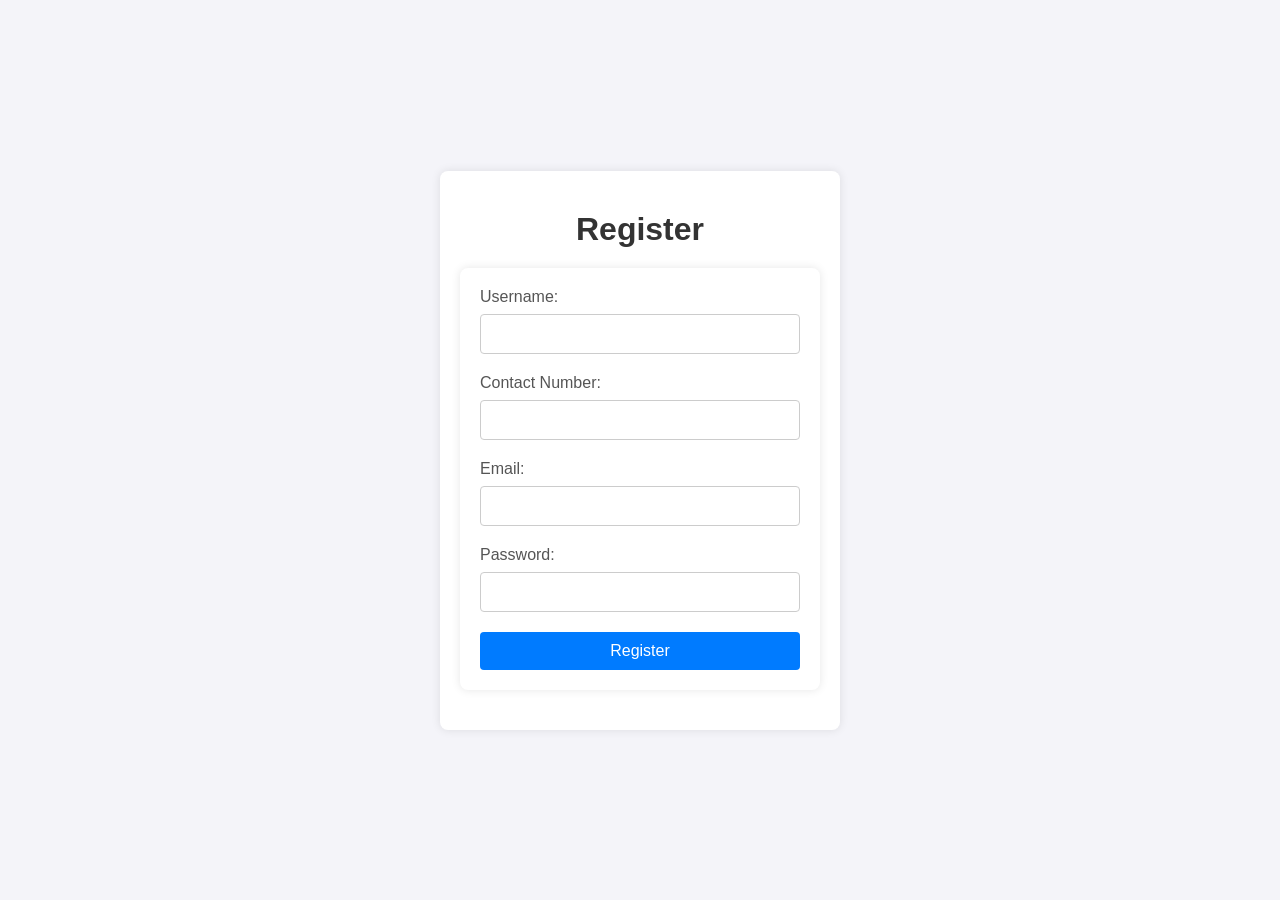
==== web-front-end/pages/register.html @ a79abc14 "bounty on auth init :sparkle:" ====
<!DOCTYPE html>
<html lang="en">

<head>
    <meta charset="UTF-8">
    <meta name="viewport" content="width=device-width, initial-scale=1.0">
    <title>Register</title>
    <link rel="stylesheet" href="../styles/styles.css">
    <style>
        body {
            font-family: Arial, sans-serif;
            display: flex;
            justify-content: center;
            align-items: center;
            height: 100vh;
            margin: 0;
            background-color: #f4f4f9;
        }

        h1 {
            margin-bottom: 20px;
            font-size: 2rem;
            color: #333;
        }

        .form-container {
            background: #fff;
            padding: 20px;
            border-radius: 8px;
            box-shadow: 0 0 10px rgba(0, 0, 0, 0.1);
            width: 100%;
            max-width: 400px;
            box-sizing: border-box;
        }

        label {
            display: block;
            margin-bottom: 8px;
            font-size: 1rem;
            color: #555;
        }

        input {
            width: 100%;
            padding: 10px;
            margin-bottom: 20px;
            border: 1px solid #ddd;
            border-radius: 4px;
            font-size: 1rem;
        }

        button {
            width: 100%;
            padding: 10px;
            background-color: #007bff;
            color: #fff;
            border: none;
            border-radius: 4px;
            font-size: 1rem;
            cursor: pointer;
            transition: background-color 0.3s ease;
        }

        button:hover {
            background-color: #0056b3;
        }
    </style>
</head>

<body>
    <div class="form-container">
        <h1>Register</h1>
        <form id="register-form">
            <label for="username">Username:</label>
            <input type="text" id="username" name="username" required>
            <label for="contact_number">Contact Number:</label>
            <input type="tel" id="contact_number" name="contact_number" required>
            <label for="email">Email:</label>
            <input type="email" id="email" name="email" required>
            <label for="password">Password:</label>
            <input type="password" id="password" name="password" required>
            <button type="submit">Register</button>
        </form>
    </div>

    <script>
        document.getElementById('register-form').addEventListener('submit', async function (event) {
            event.preventDefault();
            const username = document.getElementById('username').value;
            const contact_number = document.getElementById('contact_number').value;
            const email = document.getElementById('email').value;
            const password = document.getElementById('password').value;

            const response = await fetch('http://127.0.0.1:4001/auth/register', {
                method: 'POST',
                headers: { 'Content-Type': 'application/json' },
                body: JSON.stringify({ username, password, email, contact_number }),
                credentials: "include"
            });

            const result = await response.json();
            if (result.ok) {
                window.location.href = './index.html';
            } else {
                alert(result.message);
            }
        });
    </script>
</body>

</html>
---- web-front-end/styles/styles.css ----
body {
    font-family: Arial, sans-serif;
    margin: 0;
    padding: 0;
    background-color: #f4f4f9;
}

h1 {
    text-align: center;
    color: #333;
    margin-top: 20px;
}

form {
    max-width: 400px;
    margin: 20px auto;
    padding: 20px;
    background-color: #fff;
    border-radius: 8px;
    box-shadow: 0 0 10px rgba(0, 0, 0, 0.1);
}

label {
    display: block;
    margin-bottom: 8px;
    color: #333;
}

input[type="text"],
input[type="email"],
input[type="tel"],
input[type="password"] {
    width: 100%;
    padding: 10px;
    margin-bottom: 20px;
    border: 1px solid #ccc;
    border-radius: 4px;
}

select {
    width: 100%;
    padding: 10px;
    margin-bottom: 20px;
    border: 1px solid #ccc;
    border-radius: 4px;
}

button {
    width: 100%;
    padding: 10px;
    background-color: #28a745;
    color: #fff;
    border: none;
    border-radius: 4px;
    cursor: pointer;
    font-size: 16px;
}

button:hover {
    background-color: #218838;
}

table {
    width: 80%;
    margin: 20px auto;
    border-collapse: collapse;
    background-color: #fff;
    box-shadow: 0 0 10px rgba(0, 0, 0, 0.1);
}

th, td {
    padding: 12px;
    text-align: left;
    border-bottom: 1px solid #ddd;
}

th {
    background-color: #f8f9fa;
}

tr:hover {
    background-color: #f1f1f1;
}

button {
    padding: 8px 12px;
    background-color: #007bff;
    color: #fff;
    border: none;
    border-radius: 4px;
    cursor: pointer;
    font-size: 14px;
}

button:hover {
    background-color: #0056b3;
}


* {
    box-sizing: border-box;
}
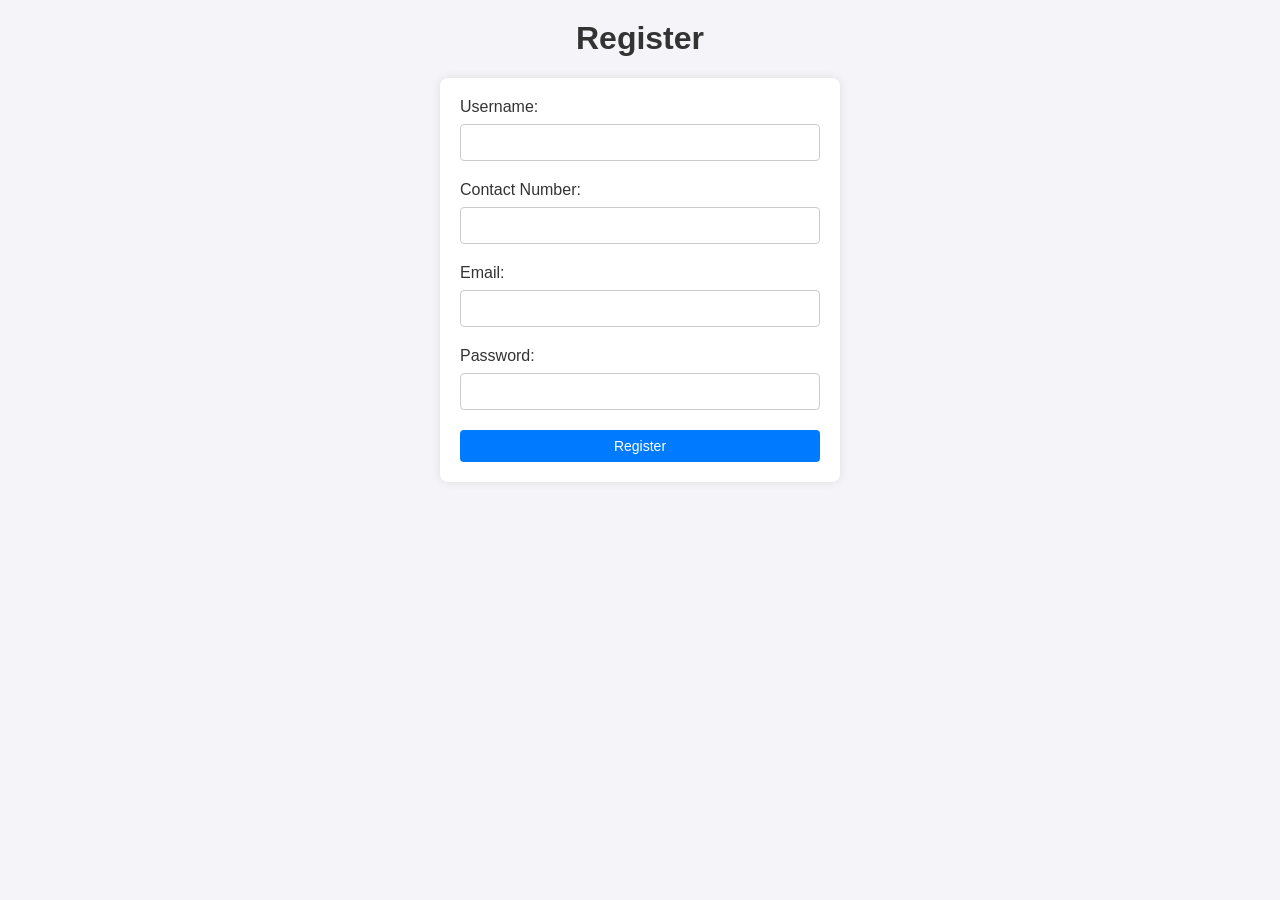
==== commit 083205d4: ":bug: fixes" ====
--- a/web-front-end/pages/register.html
+++ b/web-front-end/pages/register.html
@@ -6,65 +6,6 @@
     <meta name="viewport" content="width=device-width, initial-scale=1.0">
     <title>Register</title>
     <link rel="stylesheet" href="../styles/styles.css">
-    <style>
-        body {
-            font-family: Arial, sans-serif;
-            display: flex;
-            justify-content: center;
-            align-items: center;
-            height: 100vh;
-            margin: 0;
-            background-color: #f4f4f9;
-        }
-
-        h1 {
-            margin-bottom: 20px;
-            font-size: 2rem;
-            color: #333;
-        }
-
-        .form-container {
-            background: #fff;
-            padding: 20px;
-            border-radius: 8px;
-            box-shadow: 0 0 10px rgba(0, 0, 0, 0.1);
-            width: 100%;
-            max-width: 400px;
-            box-sizing: border-box;
-        }
-
-        label {
-            display: block;
-            margin-bottom: 8px;
-            font-size: 1rem;
-            color: #555;
-        }
-
-        input {
-            width: 100%;
-            padding: 10px;
-            margin-bottom: 20px;
-            border: 1px solid #ddd;
-            border-radius: 4px;
-            font-size: 1rem;
-        }
-
-        button {
-            width: 100%;
-            padding: 10px;
-            background-color: #007bff;
-            color: #fff;
-            border: none;
-            border-radius: 4px;
-            font-size: 1rem;
-            cursor: pointer;
-            transition: background-color 0.3s ease;
-        }
-
-        button:hover {
-            background-color: #0056b3;
-        }
-    </style>
 </head>
 
 <body>
--- a/web-front-end/styles/styles.css
+++ b/web-front-end/styles/styles.css
@@ -99,4 +99,4 @@
 
 * {
     box-sizing: border-box;
-}+}
